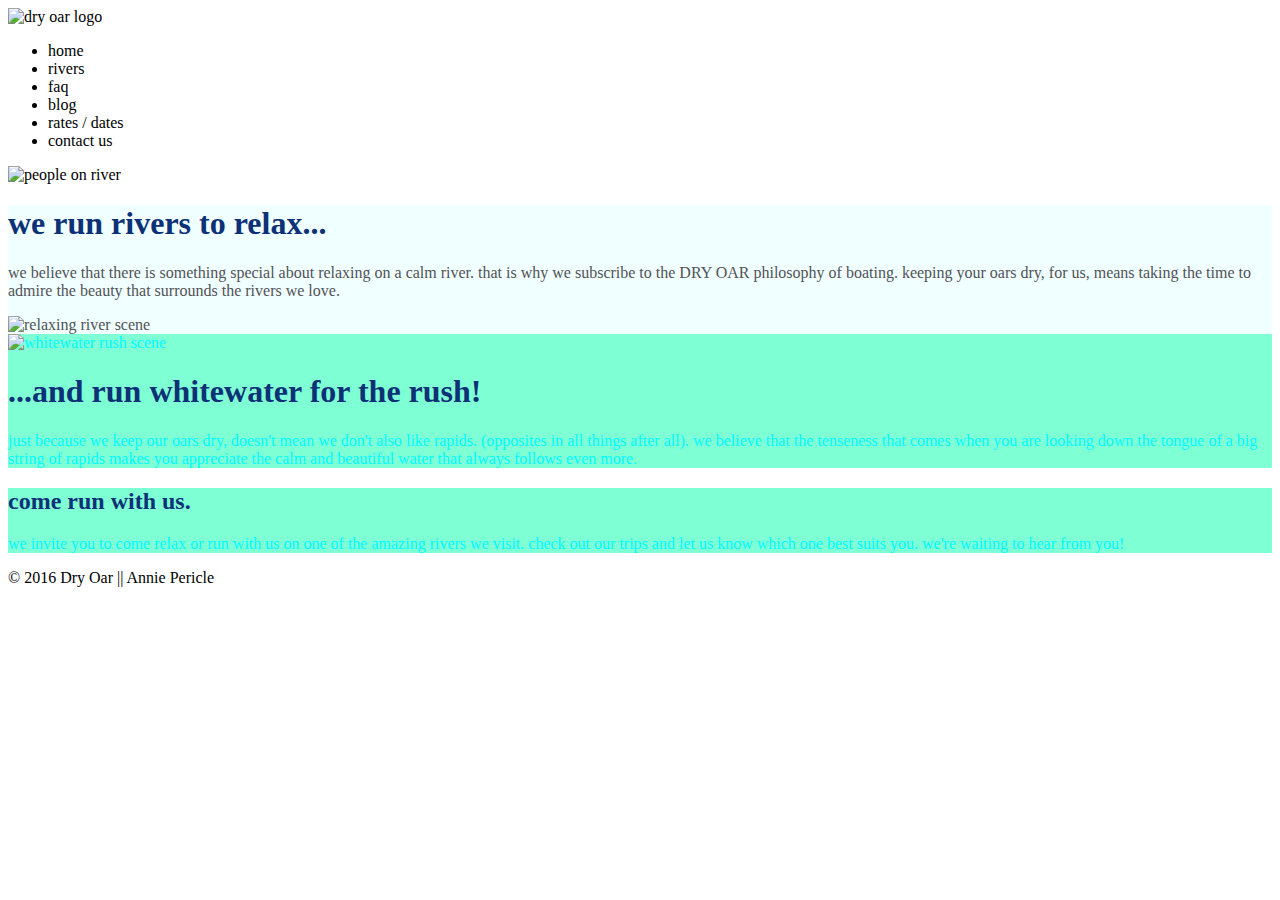
==== index.html @ 4c1a7c02 "in class" ====
<!doctype html>
<html>
<head>
    <meta charset="utf-8">
    <title> Whitewater Rafting Vacations | DRY OAR | Home </title>
    <style> 
        section {color:aqua; background-color: aquamarine}
        #relax { color: #525257; background-color: azure}
        h1 { color: #0D3177}
        h2 { color:#0D3177}
    </style>
    </head>
    <body>
        <img src="http://brothert.net/dryoar/images/dryoarlogo.png" alt="dry oar logo">
    <nav>
        <ul>
            <li>home</li>
            <li>rivers</li> 
            <li>faq</li> 
            <li>blog</li>
            <li>rates / dates</li> 
            <li> contact us</li>
        </ul> 
    </nav>
        <img src="http://brothert.net/dryoar/images/river-narrow.jpg" alt="people on river">
    <section id="relax">
        <h1 class="red-text">we run rivers to relax...</h1>
            <p>we believe that there is something special about relaxing on a calm river. that is why we subscribe to the DRY OAR philosophy of boating. keeping your oars dry, for us, means taking the time to admire the beauty that surrounds the rivers we love.</p>
        <img src="http://brothert.net/dryoar/images/desolation-interest.jpg" alt="relaxing river scene">
    </section>
    <section id="rush">
        <img src="http://brothert.net/dryoar/images/raft-rapid.jpg" alt="whitewater rush scene">
        <h1> ...and run whitewater for the rush!</h1>
            <p>just because we keep our oars dry, doesn't mean we don't also like rapids. (opposites in all things after all). we believe that the tenseness that comes when you are looking down the tongue of a big string of rapids makes you appreciate the calm and beautiful water that always follows even more.</p>
    </section>
    <section id="come-run">
        <h2> come run with us.</h2>
            <p>we invite you to come relax or run with us on one of the amazing rivers we visit. check out our trips and let us know which one best suits you. we're waiting to hear from you!</p>
    </section>
    <footer>   
        <p>&copy; 2016 Dry Oar || Annie Pericle</p>
    </footer> 
    </body>
</html>
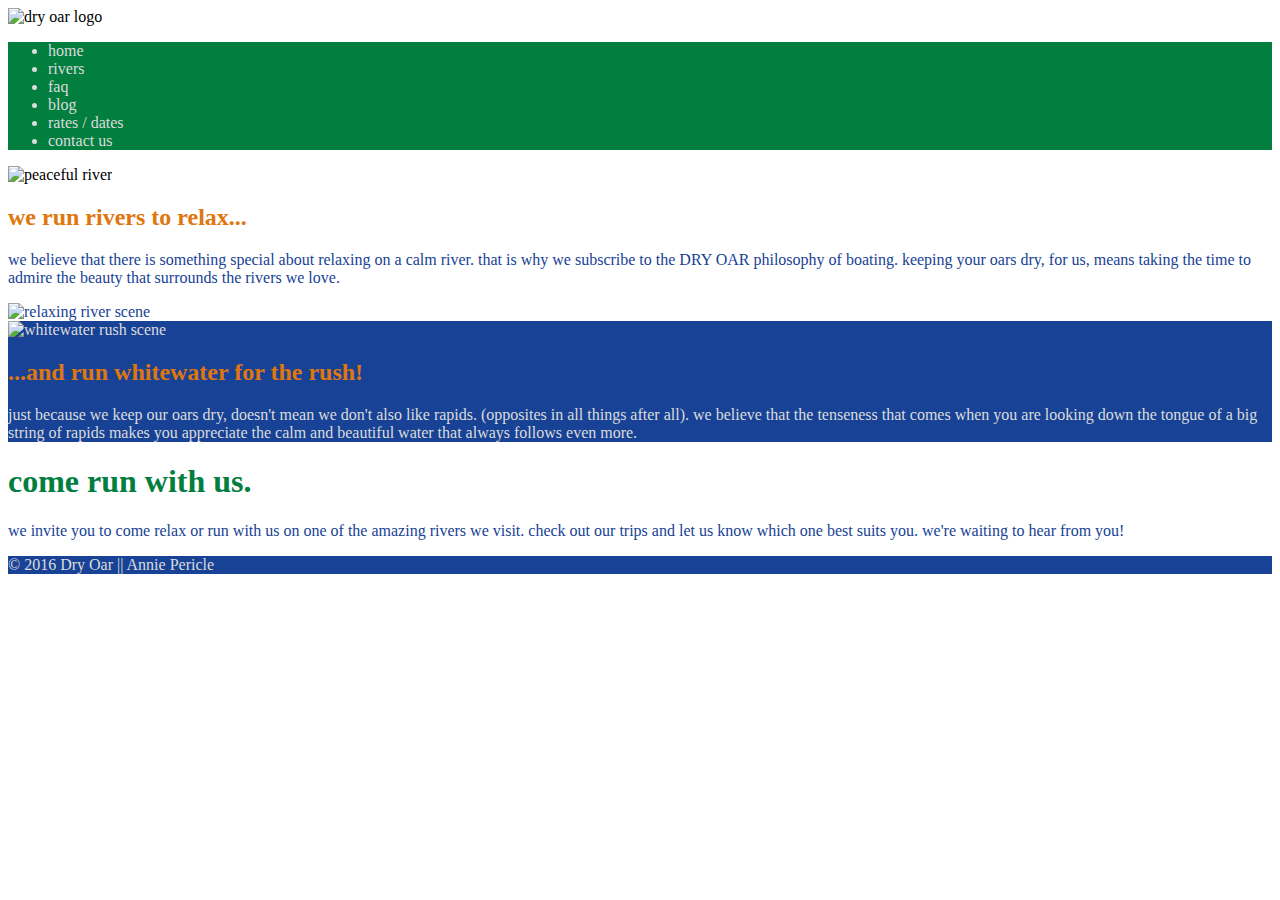
==== commit f1a4a170: "homework week 5" ====
--- a/index.html
+++ b/index.html
@@ -4,10 +4,13 @@
     <meta charset="utf-8">
     <title> Whitewater Rafting Vacations | DRY OAR | Home </title>
     <style> 
-        section {color:aqua; background-color: aquamarine}
-        #relax { color: #525257; background-color: azure}
-        h1 { color: #0D3177}
-        h2 { color:#0D3177}
+        nav {color: #DCDCDC; background-color: #027E3F }
+        #relax { color: #174295; background-color: #FFFFFF }
+        #rush { color: #DCDCDC; background-color: #174295 }
+        #come-run { color: #174295; background-color: #FFFFFF}
+        footer { color: #DCDCDC; background-color: #174295}
+        h2 {color: #E0760E;}
+        h1 {color: #027E3F;}
     </style>
     </head>
     <body>
@@ -22,19 +25,19 @@
             <li> contact us</li>
         </ul> 
     </nav>
-        <img src="http://brothert.net/dryoar/images/river-narrow.jpg" alt="people on river">
+        <img src="http://brothert.net/dryoar/images/river-wide2.JPG" alt="peaceful river">
     <section id="relax">
-        <h1 class="red-text">we run rivers to relax...</h1>
+        <h2 class="relaxing">we run rivers to relax...</h2>
             <p>we believe that there is something special about relaxing on a calm river. that is why we subscribe to the DRY OAR philosophy of boating. keeping your oars dry, for us, means taking the time to admire the beauty that surrounds the rivers we love.</p>
         <img src="http://brothert.net/dryoar/images/desolation-interest.jpg" alt="relaxing river scene">
     </section>
     <section id="rush">
         <img src="http://brothert.net/dryoar/images/raft-rapid.jpg" alt="whitewater rush scene">
-        <h1> ...and run whitewater for the rush!</h1>
+        <h2 class="rushing"> ...and run whitewater for the rush!</h2>
             <p>just because we keep our oars dry, doesn't mean we don't also like rapids. (opposites in all things after all). we believe that the tenseness that comes when you are looking down the tongue of a big string of rapids makes you appreciate the calm and beautiful water that always follows even more.</p>
     </section>
     <section id="come-run">
-        <h2> come run with us.</h2>
+        <h1 class="running"> come run with us.</h1>
             <p>we invite you to come relax or run with us on one of the amazing rivers we visit. check out our trips and let us know which one best suits you. we're waiting to hear from you!</p>
     </section>
     <footer>   
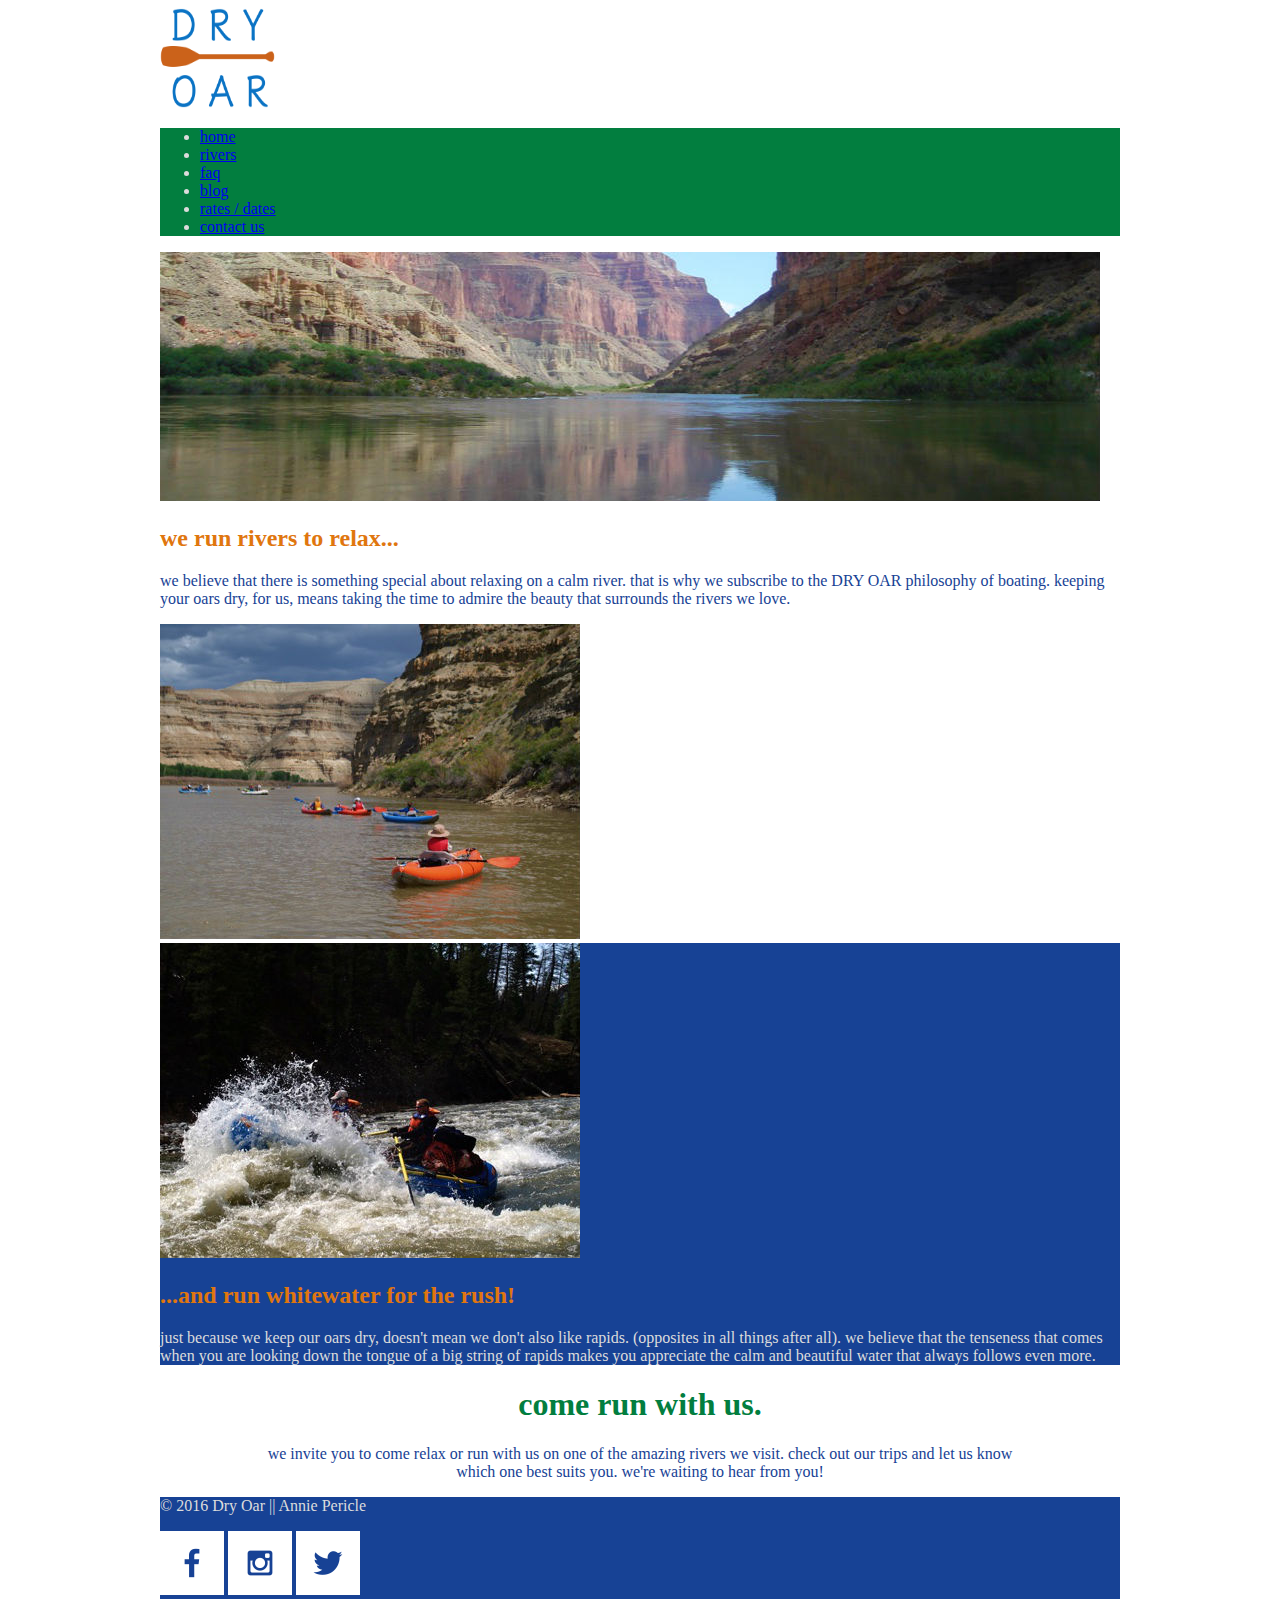
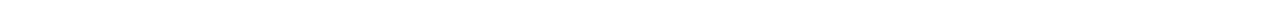
==== commit 31ac63e2: "week 6 hw" ====
--- a/index.html
+++ b/index.html
@@ -7,41 +7,60 @@
         nav {color: #DCDCDC; background-color: #027E3F }
         #relax { color: #174295; background-color: #FFFFFF }
         #rush { color: #DCDCDC; background-color: #174295 }
-        #come-run { color: #174295; background-color: #FFFFFF}
+        #come-run { color: #174295; background-color: #FFFFFF;}
         footer { color: #DCDCDC; background-color: #174295}
         h2 {color: #E0760E;}
         h1 {color: #027E3F;}
+        .content {width: 80%; max-width: 960px; margin:0 auto;}
+        #come-run {text-align: center; width: 80%; margin: auto}
     </style>
     </head>
     <body>
-        <img src="http://brothert.net/dryoar/images/dryoarlogo.png" alt="dry oar logo">
+        <div class="content">
+        <img src="dryoar.png" alt="dry oar logo" height="100" width="115">
     <nav>
         <ul>
-            <li>home</li>
-            <li>rivers</li> 
-            <li>faq</li> 
-            <li>blog</li>
-            <li>rates / dates</li> 
-            <li> contact us</li>
+            <li><a href=index.html> home </a></li>
+            <li><a href=index.html> rivers </a></li> 
+            <li><a href=index.html>faq </a></li> 
+            <li><a href=index.html>blog </a></li>
+            <li><a href=index.html>rates / dates </a></li> 
+            <li><a href=index.html>contact us </a></li>
         </ul> 
     </nav>
-        <img src="http://brothert.net/dryoar/images/river-wide2.JPG" alt="peaceful river">
+        <img src="opening.JPG" alt="peaceful river">
     <section id="relax">
+        <div class="leftcol">
         <h2 class="relaxing">we run rivers to relax...</h2>
             <p>we believe that there is something special about relaxing on a calm river. that is why we subscribe to the DRY OAR philosophy of boating. keeping your oars dry, for us, means taking the time to admire the beauty that surrounds the rivers we love.</p>
-        <img src="http://brothert.net/dryoar/images/desolation-interest.jpg" alt="relaxing river scene">
+        </div>
+        <div class="rightcol">
+        <img src="relax.jpg" alt="relaxing river scene">
+        </div>
     </section>
     <section id="rush">
-        <img src="http://brothert.net/dryoar/images/raft-rapid.jpg" alt="whitewater rush scene">
+        <div class="leftcol">
+        <img src="rush.jpg" alt="whitewater rush scene">
+        </div>
+        <div class="rightcol">
         <h2 class="rushing"> ...and run whitewater for the rush!</h2>
             <p>just because we keep our oars dry, doesn't mean we don't also like rapids. (opposites in all things after all). we believe that the tenseness that comes when you are looking down the tongue of a big string of rapids makes you appreciate the calm and beautiful water that always follows even more.</p>
+            </div>
     </section>
     <section id="come-run">
         <h1 class="running"> come run with us.</h1>
             <p>we invite you to come relax or run with us on one of the amazing rivers we visit. check out our trips and let us know which one best suits you. we're waiting to hear from you!</p>
     </section>
-    <footer>   
-        <p>&copy; 2016 Dry Oar || Annie Pericle</p>
+    <footer> 
+        <div class="rightcol">
+            <p>&copy; 2016 Dry Oar || Annie Pericle</p>
+        </div>
+        <div class="leftcol">
+            <a href="https://www.facebook.com/" target="_blank"> <img src="facebook.png" alt="facebook"></a>
+            <a href="https://www.instagram.com/?hl=en" target="_blank"> <img src="instagram.png" alt="instagram"></a>
+            <a href="https://twitter.com/?lang=en" target="_blank"><img src="twitter.png" alt="twitter"></a>
+        </div>
     </footer> 
+        </div>
     </body>
 </html>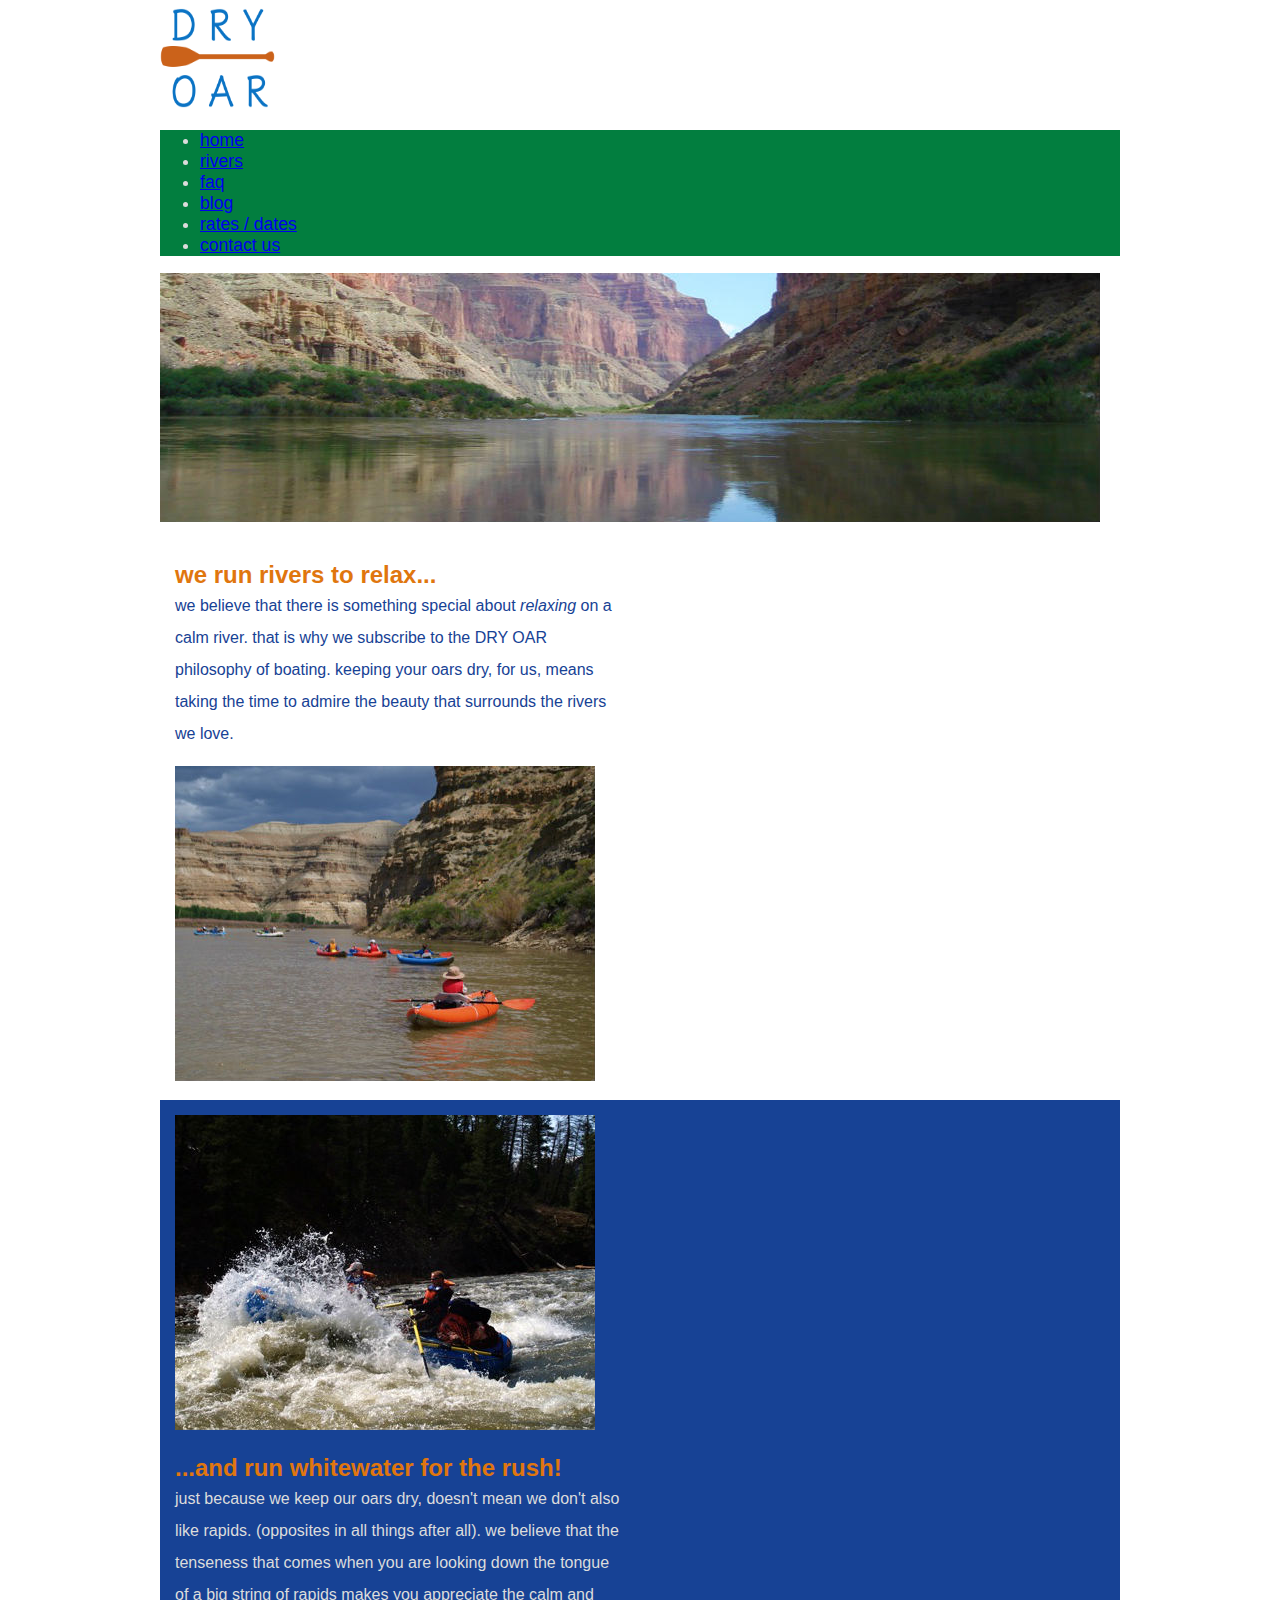
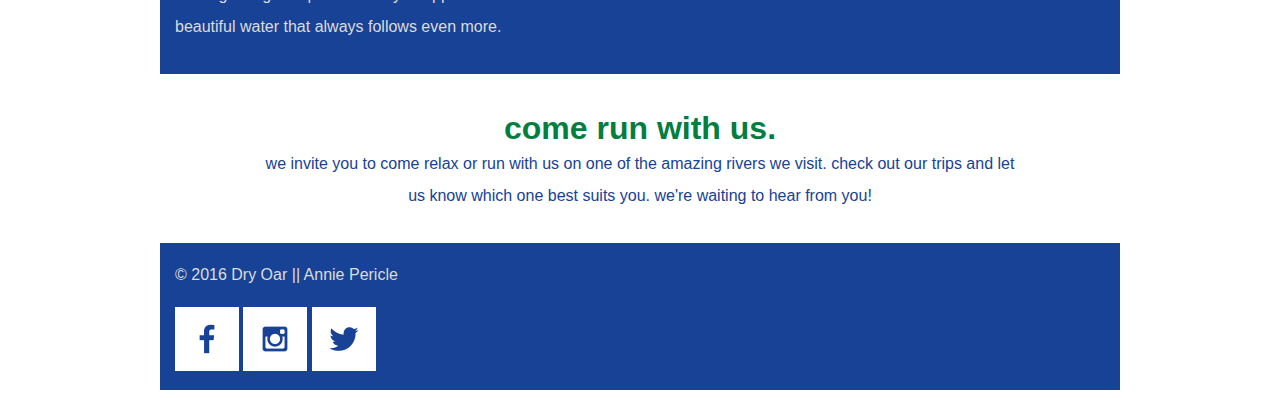
==== commit e8522292: "hw week 7" ====
--- a/index.html
+++ b/index.html
@@ -1,66 +1,137 @@
 <!doctype html>
 <html>
+
 <head>
     <meta charset="utf-8">
     <title> Whitewater Rafting Vacations | DRY OAR | Home </title>
-    <style> 
-        nav {color: #DCDCDC; background-color: #027E3F }
-        #relax { color: #174295; background-color: #FFFFFF }
-        #rush { color: #DCDCDC; background-color: #174295 }
-        #come-run { color: #174295; background-color: #FFFFFF;}
-        footer { color: #DCDCDC; background-color: #174295}
-        h2 {color: #E0760E;}
-        h1 {color: #027E3F;}
-        .content {width: 80%; max-width: 960px; margin:0 auto;}
-        #come-run {text-align: center; width: 80%; margin: auto}
+    <style>
+        nav {
+            color: #DCDCDC;
+            background-color: #027E3F;
+            font-size: 1.1em
+        }
+        
+        #relax {
+            color: #174295;
+            background-color: #FFFFFF
+        }
+        
+        #rush {
+            color: #DCDCDC;
+            background-color: #174295
+        }
+        
+        #come-run {
+            color: #174295;
+            background-color: #FFFFFF;
+        }
+        
+        footer {
+            color: #DCDCDC;
+            background-color: #174295
+        }
+        
+        h2 {
+            color: #E0760E;
+            margin-bottom: 1px;
+        }
+        
+        h1 {
+            color: #027E3F;
+            margin-bottom: 1px
+        }
+        
+        h1,
+        h2 {
+            font-family: copperplate, Impact, sans-serif
+        }
+        
+        .content {
+            width: 80%;
+            max-width: 960px;
+            margin: 0 auto;
+        }
+        
+        #come-run {
+            text-align: center;
+            width: 80%;
+            margin: auto;
+        }
+        
+        section {
+            padding: 15px;
+        }
+        
+        p {
+            line-height: 2;
+            margin-top: 1px;
+        }
+        
+        body {
+            font-family: Klee, "Comic Sans MS", sans-serif;
+        }
+        
+        footer {
+            padding: 15px;
+        }
+        
+        .leftcol {
+            width: 48%;
+        }
+        
+        .rightcol {
+            width: 48%;
+        }
     </style>
-    </head>
-    <body>
-        <div class="content">
+</head>
+
+<body>
+    <div class="content">
         <img src="dryoar.png" alt="dry oar logo" height="100" width="115">
-    <nav>
-        <ul>
-            <li><a href=index.html> home </a></li>
-            <li><a href=index.html> rivers </a></li> 
-            <li><a href=index.html>faq </a></li> 
-            <li><a href=index.html>blog </a></li>
-            <li><a href=index.html>rates / dates </a></li> 
-            <li><a href=index.html>contact us </a></li>
-        </ul> 
-    </nav>
+        <nav>
+            <ul>
+                <li><a href=index.html> home </a></li>
+                <li><a href=index.html> rivers </a></li>
+                <li><a href=index.html>faq </a></li>
+                <li><a href=index.html>blog </a></li>
+                <li><a href=index.html>rates / dates </a></li>
+                <li><a href=index.html>contact us </a></li>
+            </ul>
+        </nav>
         <img src="opening.JPG" alt="peaceful river">
-    <section id="relax">
-        <div class="leftcol">
-        <h2 class="relaxing">we run rivers to relax...</h2>
-            <p>we believe that there is something special about relaxing on a calm river. that is why we subscribe to the DRY OAR philosophy of boating. keeping your oars dry, for us, means taking the time to admire the beauty that surrounds the rivers we love.</p>
-        </div>
-        <div class="rightcol">
-        <img src="relax.jpg" alt="relaxing river scene">
-        </div>
-    </section>
-    <section id="rush">
-        <div class="leftcol">
-        <img src="rush.jpg" alt="whitewater rush scene">
-        </div>
-        <div class="rightcol">
-        <h2 class="rushing"> ...and run whitewater for the rush!</h2>
-            <p>just because we keep our oars dry, doesn't mean we don't also like rapids. (opposites in all things after all). we believe that the tenseness that comes when you are looking down the tongue of a big string of rapids makes you appreciate the calm and beautiful water that always follows even more.</p>
+        <section id="relax">
+            <div class="leftcol">
+                <h2 class="relaxing">we run rivers to relax...</h2>
+                <p>we believe that there is something special about <em>relaxing</em> on a calm river. that is why we subscribe to the DRY OAR philosophy of boating. keeping your oars dry, for us, means taking the time to admire the beauty that surrounds the rivers we love.</p>
             </div>
-    </section>
-    <section id="come-run">
-        <h1 class="running"> come run with us.</h1>
+            <div class="rightcol">
+                <img src="relax.jpg" alt="relaxing river scene">
+            </div>
+        </section>
+        <section id="rush">
+            <div class="leftcol">
+                <img src="rush.jpg" alt="whitewater rush scene">
+            </div>
+            <div class="rightcol">
+                <h2 class="rushing"> ...and run whitewater for the <strong>rush</strong>!</h2>
+                <p>just because we keep our oars dry, doesn't mean we don't also like rapids. (opposites in all things after all). we believe that the tenseness that comes when you are looking down the tongue of a big string of rapids makes you appreciate the calm and beautiful water that always follows even more.</p>
+            </div>
+        </section>
+        <section id="come-run">
+            <h1 class="running"> come run with us.</h1>
             <p>we invite you to come relax or run with us on one of the amazing rivers we visit. check out our trips and let us know which one best suits you. we're waiting to hear from you!</p>
-    </section>
-    <footer> 
-        <div class="rightcol">
-            <p>&copy; 2016 Dry Oar || Annie Pericle</p>
-        </div>
-        <div class="leftcol">
-            <a href="https://www.facebook.com/" target="_blank"> <img src="facebook.png" alt="facebook"></a>
-            <a href="https://www.instagram.com/?hl=en" target="_blank"> <img src="instagram.png" alt="instagram"></a>
-            <a href="https://twitter.com/?lang=en" target="_blank"><img src="twitter.png" alt="twitter"></a>
-        </div>
-    </footer> 
-        </div>
-    </body>
+        </section>
+        <footer>
+            <div class="rightcol">
+                <p>&copy; 2016 Dry Oar || Annie Pericle</p>
+            </div>
+            <div class="leftcol">
+                <a href="https://www.facebook.com/" target="_blank"> <img src="facebook.png" alt="facebook"></a>
+                <a href="https://www.instagram.com/?hl=en" target="_blank"> <img src="instagram.png" alt="instagram"></a>
+                <a href="https://twitter.com/?lang=en" target="_blank"><img src="twitter.png" alt="twitter"></a>
+            </div>
+        </footer>
+    </div>
+</body>
+
 </html>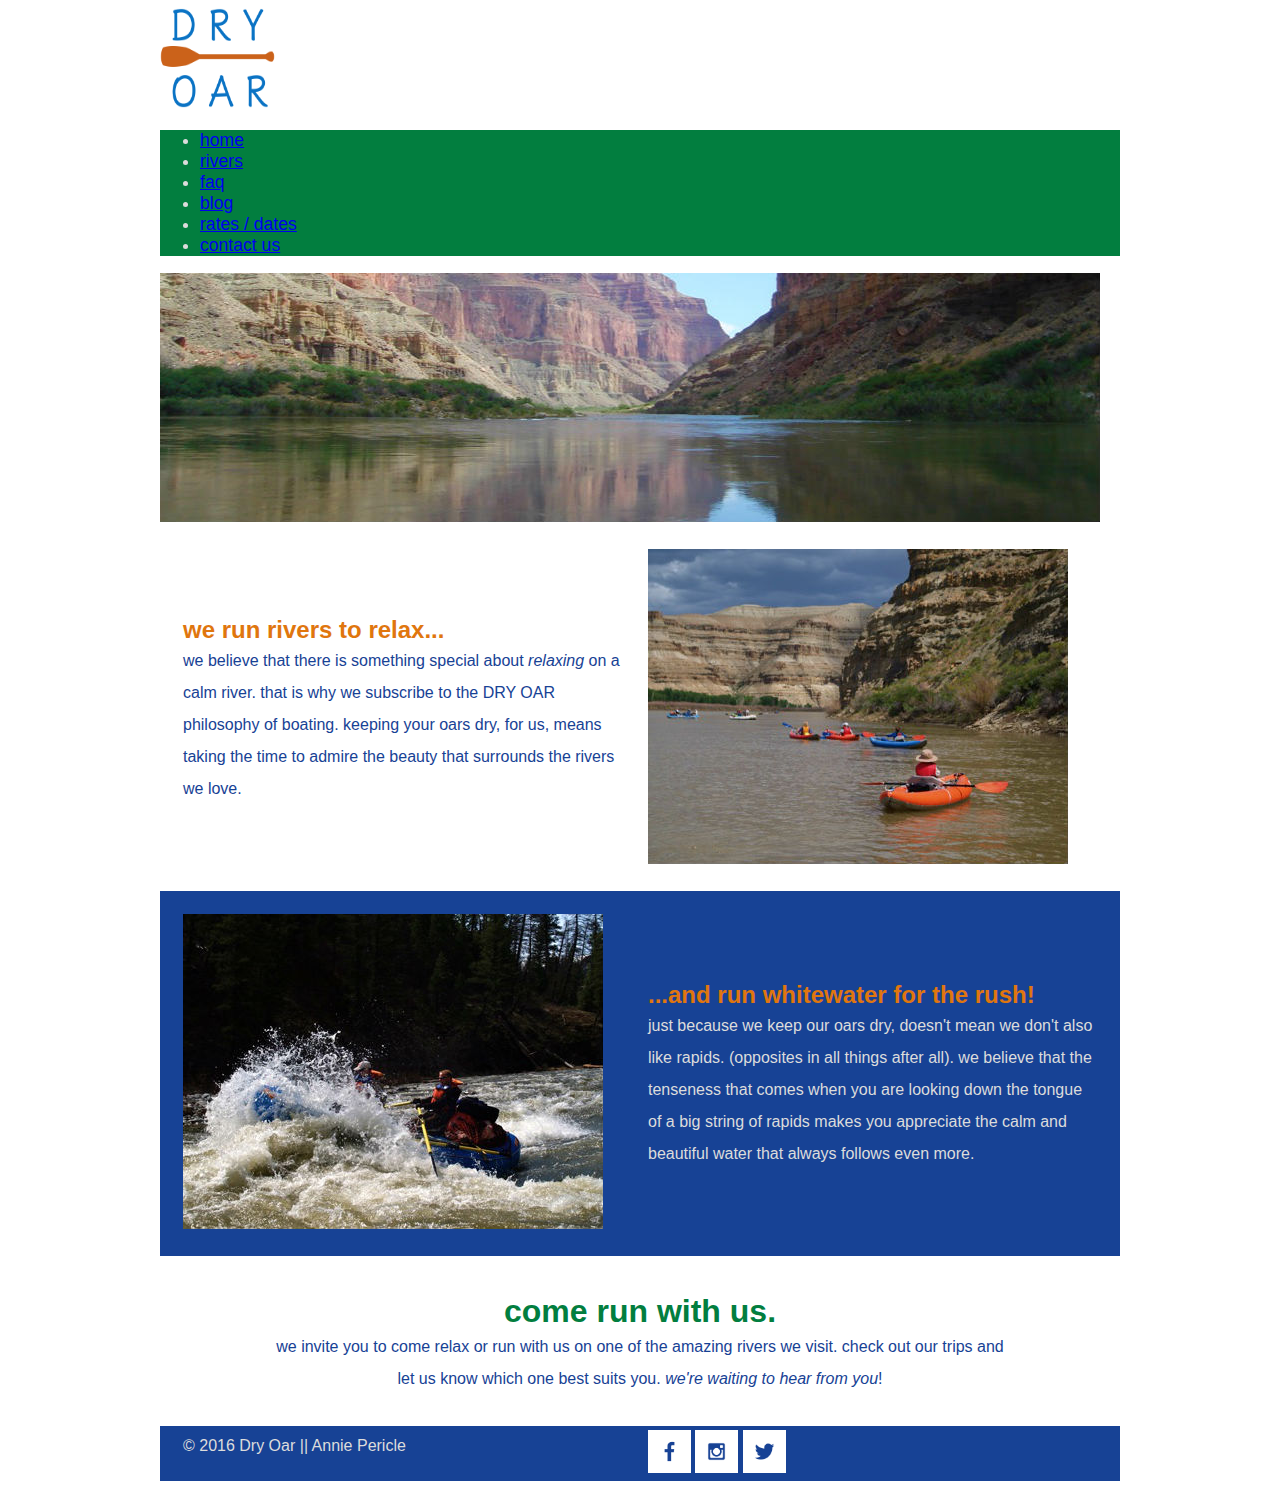
==== commit 2293c626: "hw week 10" ====
--- a/index.html
+++ b/index.html
@@ -5,6 +5,10 @@
     <meta charset="utf-8">
     <title> Whitewater Rafting Vacations | DRY OAR | Home </title>
     <style>
+        * {
+            box-sizing: border-box
+        }
+        
         nav {
             color: #DCDCDC;
             background-color: #027E3F;
@@ -28,8 +32,15 @@
         
         footer {
             color: #DCDCDC;
-            background-color: #174295
+            background-color: #174295;
+            padding: 15px;
+            height: 55px;
+            display: flex;
+            flex: 1 0 15em;
+            align-items: center;
+        
         }
+    
         
         h2 {
             color: #E0760E;
@@ -43,7 +54,11 @@
         
         h1,
         h2 {
-            font-family: copperplate, Impact, sans-serif
+            font-family: copperplate, Impact, sans-serif;
+        }
+        
+         body {
+            font-family: Klee, "Comic Sans MS", sans-serif;
         }
         
         .content {
@@ -58,6 +73,13 @@
             margin: auto;
         }
         
+        #relax,
+        #rush {
+            display: flex;
+            flex-flow: row wrap;
+            align-items: center;
+        }
+        
         section {
             padding: 15px;
         }
@@ -67,20 +89,15 @@
             margin-top: 1px;
         }
         
-        body {
-            font-family: Klee, "Comic Sans MS", sans-serif;
+        .leftcol,
+        .rightcol {
+            width: 48%;
+            flex: 1 0 15em;
+            margin: .5em
         }
         
-        footer {
-            padding: 15px;
-        }
-        
-        .leftcol {
-            width: 48%;
-        }
-        
-        .rightcol {
-            width: 48%;
+        img {
+            max-width: 100%
         }
     </style>
 </head>
@@ -119,16 +136,16 @@
         </section>
         <section id="come-run">
             <h1 class="running"> come run with us.</h1>
-            <p>we invite you to come relax or run with us on one of the amazing rivers we visit. check out our trips and let us know which one best suits you. we're waiting to hear from you!</p>
+            <p>we invite you to come relax or run with us on one of the amazing rivers we visit. check out our trips and let us know which one best suits you. <em>we're waiting to hear from you</em>!</p>
         </section>
         <footer>
             <div class="rightcol">
                 <p>&copy; 2016 Dry Oar || Annie Pericle</p>
             </div>
             <div class="leftcol">
-                <a href="https://www.facebook.com/" target="_blank"> <img src="facebook.png" alt="facebook"></a>
-                <a href="https://www.instagram.com/?hl=en" target="_blank"> <img src="instagram.png" alt="instagram"></a>
-                <a href="https://twitter.com/?lang=en" target="_blank"><img src="twitter.png" alt="twitter"></a>
+                <a href="https://www.facebook.com/" target="_blank"> <img src="facebook.png" alt="facebook" height="43"></a>
+                <a href="https://www.instagram.com/?hl=en" target="_blank"> <img src="instagram.png" alt="instagram" height="43"></a>
+                <a href="https://twitter.com/?lang=en" target="_blank"><img src="twitter.png" alt="twitter" height="43"></a>
             </div>
         </footer>
     </div>
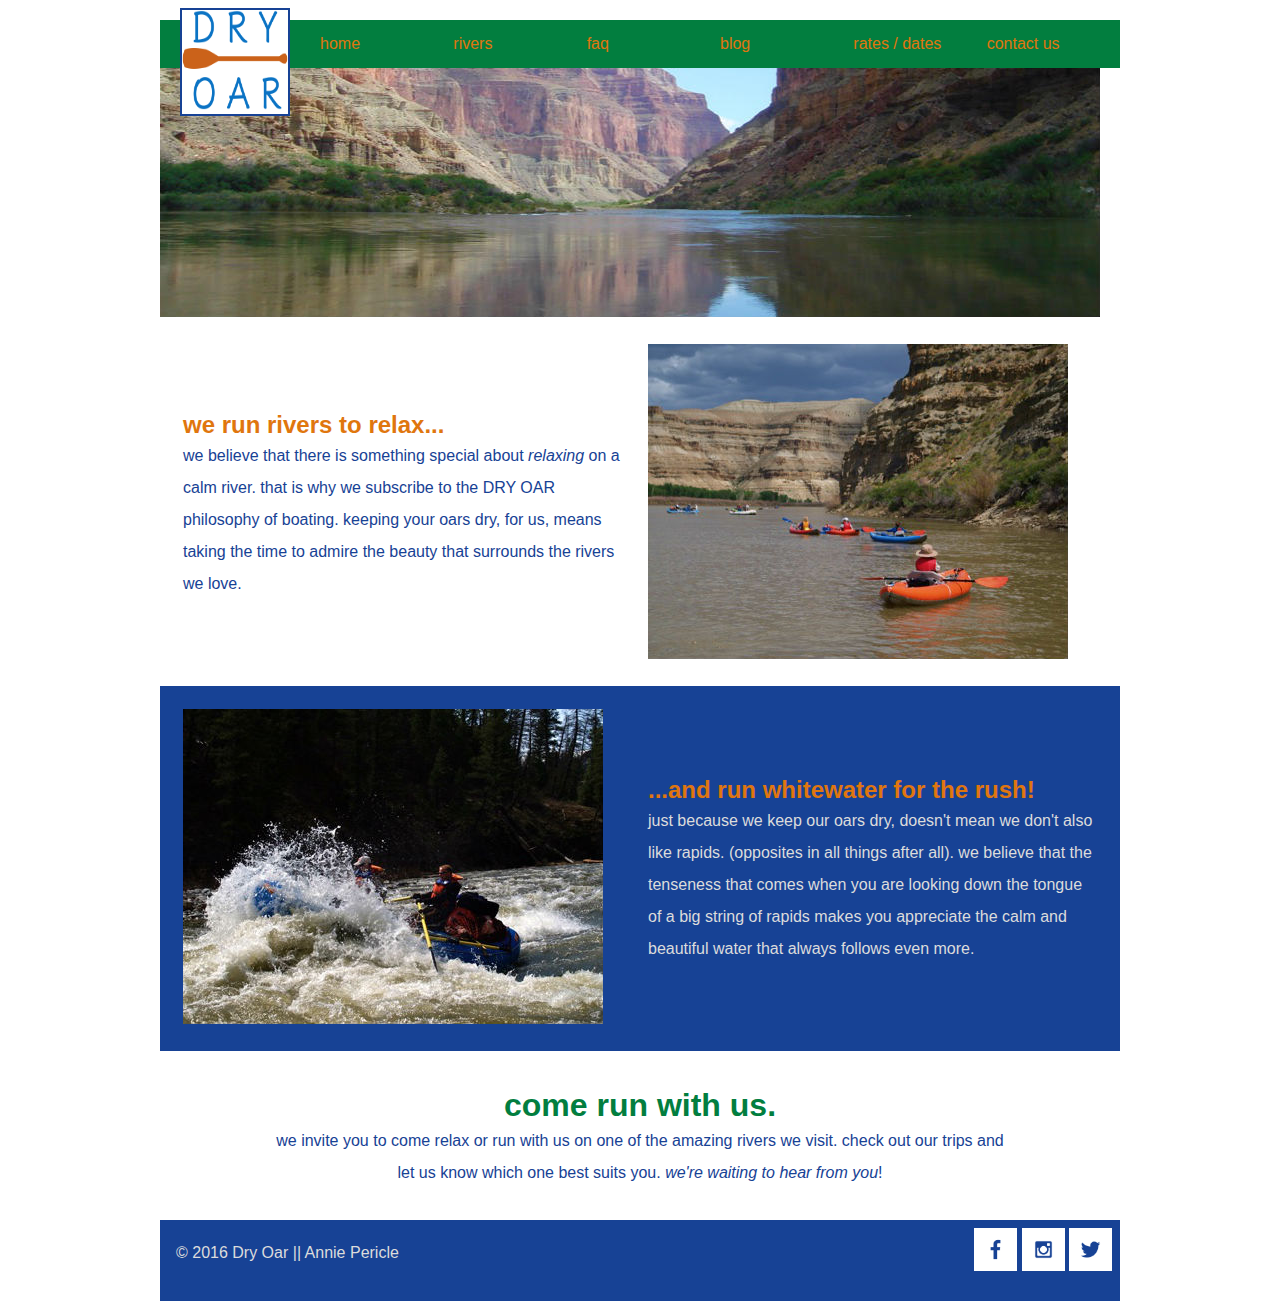
==== commit 2e34d6f1: "week 10 hw" ====
--- a/index.html
+++ b/index.html
@@ -4,107 +4,14 @@
 <head>
     <meta charset="utf-8">
     <title> Whitewater Rafting Vacations | DRY OAR | Home </title>
-    <style>
-        * {
-            box-sizing: border-box
-        }
-        
-        nav {
-            color: #DCDCDC;
-            background-color: #027E3F;
-            font-size: 1.1em
-        }
-        
-        #relax {
-            color: #174295;
-            background-color: #FFFFFF
-        }
-        
-        #rush {
-            color: #DCDCDC;
-            background-color: #174295
-        }
-        
-        #come-run {
-            color: #174295;
-            background-color: #FFFFFF;
-        }
-        
-        footer {
-            color: #DCDCDC;
-            background-color: #174295;
-            padding: 15px;
-            height: 55px;
-            display: flex;
-            flex: 1 0 15em;
-            align-items: center;
-        
-        }
-    
-        
-        h2 {
-            color: #E0760E;
-            margin-bottom: 1px;
-        }
-        
-        h1 {
-            color: #027E3F;
-            margin-bottom: 1px
-        }
-        
-        h1,
-        h2 {
-            font-family: copperplate, Impact, sans-serif;
-        }
-        
-         body {
-            font-family: Klee, "Comic Sans MS", sans-serif;
-        }
-        
-        .content {
-            width: 80%;
-            max-width: 960px;
-            margin: 0 auto;
-        }
-        
-        #come-run {
-            text-align: center;
-            width: 80%;
-            margin: auto;
-        }
-        
-        #relax,
-        #rush {
-            display: flex;
-            flex-flow: row wrap;
-            align-items: center;
-        }
-        
-        section {
-            padding: 15px;
-        }
-        
-        p {
-            line-height: 2;
-            margin-top: 1px;
-        }
-        
-        .leftcol,
-        .rightcol {
-            width: 48%;
-            flex: 1 0 15em;
-            margin: .5em
-        }
-        
-        img {
-            max-width: 100%
-        }
-    </style>
+    <link rel="stylesheet" type="text/css" href="main.css">
 </head>
 
 <body>
     <div class="content">
-        <img src="dryoar.png" alt="dry oar logo" height="100" width="115">
+        <div class="logo">
+            <img src="dryoar.png" alt="dry oar logo" height="100" width="115">
+        </div>
         <nav>
             <ul>
                 <li><a href=index.html> home </a></li>
@@ -115,7 +22,9 @@
                 <li><a href=index.html>contact us </a></li>
             </ul>
         </nav>
-        <img src="opening.JPG" alt="peaceful river">
+        <div class="opening">
+            <img src="opening.JPG" alt="peaceful river">
+        </div>
         <section id="relax">
             <div class="leftcol">
                 <h2 class="relaxing">we run rivers to relax...</h2>
@@ -142,10 +51,12 @@
             <div class="rightcol">
                 <p>&copy; 2016 Dry Oar || Annie Pericle</p>
             </div>
-            <div class="leftcol">
+            <div class="leftcol1">
+                <div class="social">
                 <a href="https://www.facebook.com/" target="_blank"> <img src="facebook.png" alt="facebook" height="43"></a>
                 <a href="https://www.instagram.com/?hl=en" target="_blank"> <img src="instagram.png" alt="instagram" height="43"></a>
                 <a href="https://twitter.com/?lang=en" target="_blank"><img src="twitter.png" alt="twitter" height="43"></a>
+                    </div>
             </div>
         </footer>
     </div>
--- a/main.css
+++ b/main.css
@@ -0,0 +1,137 @@
+        * {
+            box-sizing: border-box
+        }
+        
+        nav {
+            color: #DCDCDC;
+            background-color: #027E3F;
+            font-size: 1em;
+            margin-top: -6em;
+        }
+        
+        nav > ul {
+            list-style-type: none;
+            display: flex;
+            flex-flow: row wrap;
+            line-height: 3em;
+            padding-left: 10em;
+            margin: 0;
+        }
+        
+        nav li {
+            flex: 1 1 8em
+        }
+        
+        nav a {
+            display: block
+        }
+        
+        nav a:link {
+            color: #E0760E;
+            text-decoration: none;
+        }
+        
+        nav a:visited {
+            color: #DCDCDC;
+            text-decoration: none;
+        }
+        
+        nav a:hover {
+            color: #174295;
+            text-decoration: underline;
+        }
+        
+        .logo {
+            background-color: white;
+            position: relative;
+            width: 110px;
+            border: 2px solid #174295;
+            margin-left: 20px
+        }
+        
+        a {
+            color: #E0760E;
+            text-decoration: none;
+        }
+        
+        #relax {
+            color: #174295;
+            background-color: #FFFFFF
+        }
+        
+        #rush {
+            color: #DCDCDC;
+            background-color: #174295
+        }
+        
+        #come-run {
+            color: #174295;
+            background-color: #FFFFFF;
+        }
+        
+        footer {
+            color: #DCDCDC;
+            background-color: #174295;
+            display: flex;
+            flex-flow: row wrap;
+            flex: 1 1 20em;
+            padding: 8px;
+        }
+        
+        h2 {
+            color: #E0760E;
+            margin-bottom: 1px;
+        }
+        
+        h1 {
+            color: #027E3F;
+            margin-bottom: 1px
+        }
+        
+        h1,
+        h2 {
+            font-family: copperplate, Impact, sans-serif;
+        }
+        
+        body {
+            font-family: Klee, "Comic Sans MS", sans-serif;
+        }
+        
+        .content {
+            width: 80%;
+            max-width: 960px;
+            margin: 0 auto;
+        }
+        
+        #come-run {
+            text-align: center;
+            width: 80%;
+            margin: auto;
+        }
+        
+        #relax,
+        #rush {
+            display: flex;
+            flex-flow: row wrap;
+            align-items: center;
+        }
+        
+        section {
+            padding: 15px;
+        }
+        
+        p {
+            line-height: 2;
+            margin-top: 1px;
+        }
+        
+        .leftcol,
+        .rightcol {
+            width: 48%;
+            flex: 1 0 15em;
+            margin: .5em
+        }
+        
+        img {
+            max-width: 100%
+        }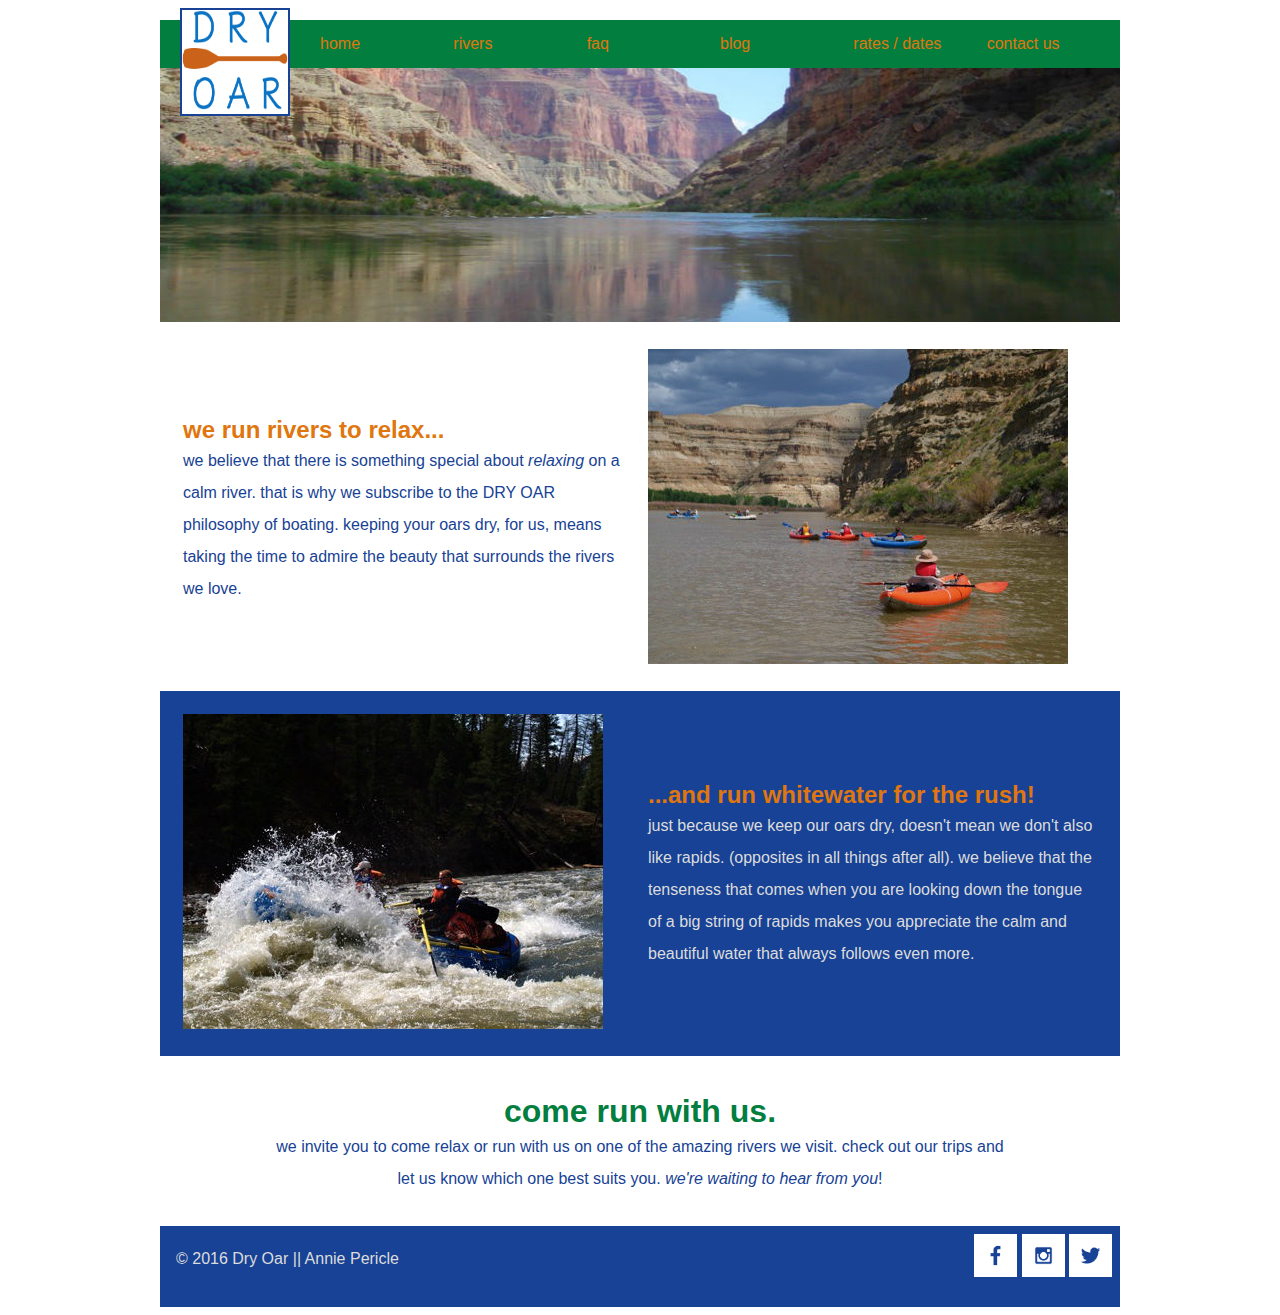
==== commit f9778b04: "rivers page" ====
--- a/index.html
+++ b/index.html
@@ -15,11 +15,11 @@
         <nav>
             <ul>
                 <li><a href=index.html> home </a></li>
-                <li><a href=index.html> rivers </a></li>
-                <li><a href=index.html>faq </a></li>
-                <li><a href=index.html>blog </a></li>
-                <li><a href=index.html>rates / dates </a></li>
-                <li><a href=index.html>contact us </a></li>
+                <li><a href=rivers.html> rivers </a></li>
+                <li><a href=faq.html>faq </a></li>
+                <li><a href=#>blog </a></li>
+                <li><a href=#>rates / dates </a></li>
+                <li><a href=#>contact us </a></li>
             </ul>
         </nav>
         <div class="opening">
--- a/main.css
+++ b/main.css
@@ -134,4 +134,56 @@
         
         img {
             max-width: 100%
+        }
+        
+        .opening img {
+            width: 100%
+        }
+        
+        .riversopening img {
+            width: 100%;
+        }
+        
+        .riverswords {
+            background-color: white;
+            text-align: center;
+            margin-top: -30px;
+            font-size: 20px
+        }
+        
+        .relax p,
+        .rush p {
+            text-indent: 30px
+        }
+        
+        .relax img {
+            width: 300px;
+            margin: 10px;
+            float: right;
+        }
+        
+        .rush img {
+            width: 300px;
+            margin: 10px;
+            float: right;
+        }
+        
+        .relax {
+            background-color: #174295;
+            color: #DCDCDC
+        }
+        
+        .rush {
+            background-color: white;
+            color: #174295
+        }
+        
+        .relax h2,
+        .rush h2 {
+            text-align: center
+        }
+        
+        #1name,
+        #2name {
+            text-align: center
         }